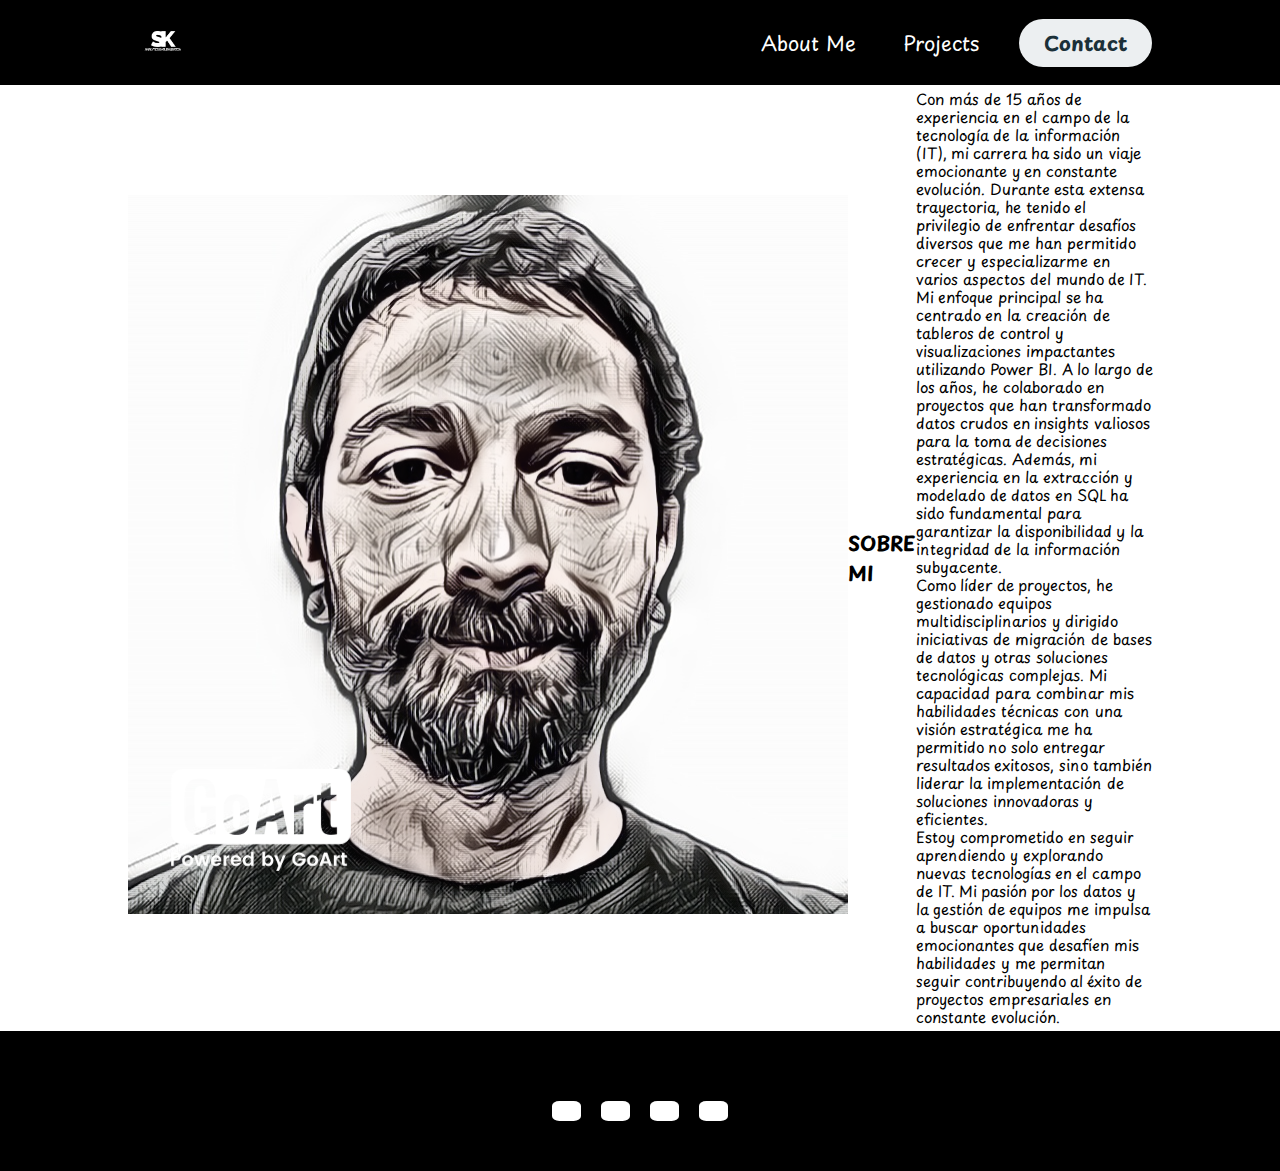
==== pages/about-me.html @ 438b55e9 "modificaciones en la estructura del código." ====
<!DOCTYPE html>
<html lang="en">
<head>
    <meta charset="UTF-8">
    <meta name="viewport" content="width=device-width, initial-scale=1.0">

    <!-- Link CSS -->
    <link rel="stylesheet" href="../css/styles.css">

    <title>Sebastian Kuperman</title>
</head>
<body>
    <!-- NAV -->
    <header class="header">
        <div class="logo">
            <img src="../img/logo-bg-black.png" alt="logo">
        </div>

        <nav>
            <ul class="nav-links">
                <li><a href="../pages/about-me.html">About Me</a></li>
                <li><a href="../pages/projects.html">Projects</a></li>
            </ul>
        </nav>
        <a href="../pages/contact.html" class="btn"><button>Contact</button></a>

        <a onclick="openNav()" class="menu" href="#"><button>Menu</button></a>

        <div class="overlay-nav" id="mobile-menu">
            <a onclick="closeNav()" href="" class="close">&times;</a>
            <div class="overlay-content">
                <a href="../pages/about-me.html">About Me</a>
                <a href="../pages/projects.html">Projects</a>
                <a href="../pages/contact.html">Contact</a>
            </div>
        </div>
    </header>
    <!-- END NAV -->

    <!-- SOBRE MI -->
    <section class="about-me" id="about-me">
        <div class="about-me-img">
            <img src="../img\Seb - Sketch 2.png" alt="sebastian-kuperman" loading="lazy" class="" />
        </div>

        <h1 class="about-me-title">SOBRE MI</h1>
            <div class="about-me-text">
                <p class="">
                    Con más de 15 años de experiencia en el campo de la tecnología de la información (IT), mi
                    carrera ha sido un viaje emocionante y en constante evolución. Durante esta extensa trayectoria,
                    he tenido el privilegio de enfrentar desafíos diversos que me han permitido crecer y
                    especializarme en varios aspectos del mundo de IT.
                </p>
                <p class="">
                    Mi enfoque principal se ha centrado en la creación de tableros de control y visualizaciones
                    impactantes utilizando Power BI. A lo largo de los años, he colaborado en proyectos que han
                    transformado datos crudos en insights valiosos para la toma de decisiones estratégicas. Además,
                    mi experiencia en la extracción y modelado de datos en SQL ha sido fundamental para garantizar
                    la disponibilidad y la integridad de la información subyacente.
                </p>
                <p class="">
                    Como líder de proyectos, he gestionado equipos multidisciplinarios y dirigido iniciativas de
                    migración de bases de datos y otras soluciones tecnológicas complejas. Mi capacidad para
                    combinar mis habilidades técnicas con una visión estratégica me ha permitido no solo entregar
                    resultados exitosos, sino también liderar la implementación de soluciones innovadoras y
                    eficientes.
                </p>
                <p class="">
                    Estoy comprometido en seguir aprendiendo y explorando nuevas tecnologías en el campo de IT. Mi
                    pasión por los datos y la gestión de equipos me impulsa a buscar oportunidades emocionantes que
                    desafíen mis habilidades y me permitan seguir contribuyendo al éxito de proyectos empresariales
                    en constante evolución.
                </p>
            </div>
        </div>
    </section>
    <!-- END ABOUT ME -->

    <!-- FOOTER -->
    <footer class="footer">
        <a class="bi bi-github" href="https://github.com/skuperman2/"></a>
        <a class="bi bi-youtube" href="https://www.youtube.com/"></a>
        <a class="bi bi-twitter" href="https://twitter.com/"></a>
        <a class="bi bi-instagram" href="https://www.instagram.com/"></a>
    </footer>
    <!-- END FOOTER -->

    <!-- SCRIPT -->
    <script type="text/javascript" src="../js/scripts.js"></script>
    <!-- END SCRIPT -->
</body>
</html>
---- css/styles.css ----
@import url('https://fonts.googleapis.com/css2?family=Playpen+Sans:wght@400;600&display=swap');


/* RESET CSS */
*{
    box-sizing: border-box;
    margin: 0;
    padding: 0;
    font-family: 'Playpen Sans', cursive;
    font-size: 20px;
}

body{
    background-color: #FFF;
}

.header{
    background-color: #000;
    display: flex;
    justify-content: flex-end;
    align-items: center;
    height: 85px;
    padding: 5px 10%;
}

.header .logo{
    cursor: pointer;
    margin-right: auto;
}

.header .logo img{
    height: 70px;
    width: auto;
    transition: all 0.3s;
}

.header .logo img:hover{
    transform: scale(1.2);
}

.header .nav-links{
    list-style: none;
}

.header .nav-links li{
    display: inline-block;
    padding: 0px 20px;
}

.header .nav-links li:hover{
    transform: scale(1.1);
}

.header .nav-links a{
    font-size: 700;
    color: #FFF;
}

.header .nav-links a:hover{
    color: peru;
}

.header .btn button{
    margin-left: 20px;
    font-weight: 700;
    color: #000;
    padding: 9px 25px;
    background: #FFF;
    border: none;
    border-radius: 50px;
    cursor: pointer;
    transition: all 0.3s ease 0s;
}

.header .btn button:hover{
    background-color: peru;
    color: #FFF;
    transform: scale(1.1);
}
/* END RESET CSS */

/* NAV */
.header a{
    text-decoration: none;
}

.header .overlay-nav{
    height: 100%;
    width: 0;
    position: fixed;
    z-index: 1;
    left: 0;
    top: 0;
    background-color: rgba(0, 0, 0, 0.75);
    overflow: hidden;
    transition: all 0.3s ease 0;
}

.header .overlay-nav .overlay-content{
    display: flex;
    height: 100%;
    flex-direction: column;
    align-items: center;
    justify-content: center;
}

.header .overlay-nav a{
    padding: 15px;
    font-size: 36px;
    display: block;
    transition: all 0.3s ease 0;
    font-weight: 700;
    color: #FFF;
}

.header .nav-links a:hover{
    color: #ffbc0e;
}

/**/.menu {
    display:none;
}

.header .btn button,
/**/.header .menu button{
    margin-left: 20px;
    font-weight: 700;
    color: #1b3039;
    padding: 9px 25px;
    background: #eceff1;
    border: none;
    border-radius: 50px;
    cursor: pointer;
    transition: all 0.3s ease 0s;
}

.header .btn button:hover,
/**/.header .menu button:hover{
    background-color: #e2f1f8;
    color: #ffbc0e;
    transform: scale(1.1);
}


/**/@media screen and (max-width: 800px){
    .nav-links, .btn {
        display: none;
    }
    .menu {
        display: inherit;
    }
}
/* END NAV */

/*NAV MOBILE*/
.header a{
    text-decoration: none; 
}

.header .overlay-nav {
    height: 100%;
    width: 0;
    position: fixed;
    z-index: 1;
    left: 0;
    top: 0;
    background-color: rgba(33, 49, 63, .95);
    overflow: hidden;
    transition: all 0.3s ease 0s;
}

.header .overlay-nav .overlay-content{
    display: flex;
    height: 100%;
    flex-direction: column;
    align-items: center;
    justify-content: center;    
}

.header .overlay-nav a{
    padding: 15px;
    font-size: 36px;
    display: block;
    transition: all 0.3s ease 0s;
    font-weight: 700;
    color: #eceff1;
}

.header .overlay-nav a:hover, 
.header .overlay-nav a:focus{
    color: #ffbc0e;
}

.header .overlay-nav .close{
    position: absolute;
    top: 20px;
    right: 45px;
    font-size: 65px;
}

@media screen and (max-height:450px) {
    .header .overlay-nav a{
        font-size: 20px;
    }
    .header .overlay-nav .close{
        font-size: 40px;
        top: 15px;
        right: 35px;
    }
}
/* END NAV MOBILE */

/* HERO */
.contenedor{
	display: flex;
	max-width: 100%;
	height: 80vh;
	background-image: url(../img/hero-dark.jpg);
	background-repeat: no-repeat;
	background-size: cover;
	background-position: left; 
}
.contenedor .wrap{
	max-width: 1000px;
	margin: 0 auto;
	height: 100%;
	display: flex;
	flex-flow: row wrap;
	justify-content: left;
}
.contenedor .wrap .box{
	flex-basis: 50%;
	color: #fff;
	text-align: left;
	align-self: center;
}
.contenedor .wrap .box p{
	font-size: 18px;
	letter-spacing: 2px;
	font-weight: 300;
	
}
.contenedor .wrap .box h1{
	font-size: 32px;
	line-height: .9;
	padding-bottom: 10px;
	
}
.contenedor .wrap .box p{
	font-size: 15px;
	line-height: 1.2;
}
.contenedor .wrap .box .botones{
	display: flex;
	margin-top: 30px;
	flex-flow: row wrap;
}
.contenedor .wrap .box .botones .btn1{
	flex-basis: 30%;
	border: solid 2px;
	border-radius: 20px;
	padding: 10px 30px 10px 30px;
	margin-right: 20px;
	text-align: center;
	text-decoration: none;
	color: #fff;
}
.contenedor .wrap .box .botones .btn2{
	flex-basis: 30%;
	background-color: #fff;	
	border: solid 2px;
	border-radius: 20px;
	padding: 10px 30px 10px 30px;
	text-align: center;
	text-decoration: none;
	color: #000;
}
/* END HERO */

/* ******************************* */

/*ABOUT ME */
.about-me{
    display: flex;
    justify-content: space-between;
    align-items: center;
    /* height: 85px; */
    padding: 5px 10%;
}

.about-me-title h1{
    font-size: 32px;
	line-height: .9;
	padding-bottom: 10px;
}

.about-me-text p{
    font-size: 15px;
	line-height: 1.2;
}

.about-me-img{
    
}

/* END ABOUT ME */

/* ******************************* */

/* PROYECTOS */
#proyectos {
    background-color: #FFF;
    height: 100%;
}

#proyectos h2 {
    text-align: center;
    margin-bottom: 20px;
}

#proyectos .contenido {
    max-width: 90%;
    margin: auto;
    display: flex;
    justify-content: space-between;
}

#proyectos .contenido .item {
    width: 25%;
    height: 500px;
    background-size: cover;
    background-position: center center;
    margin: 0 10px;
    transition: .7s;
    position: relative;
    border-radius: 5px;
    overflow: hidden;
    cursor: pointer;
    background-image: url(../img/Seb\ -\ Impresionismo.png);
}

#proyectos .contenido .item:hover {
    width: 50%;
}

#proyectos .contenido .overlay {
    position: absolute;
    background: linear-gradient(to bottom, transparent 80%, rgba(0,0,0,.7));
    top: 0;
    left: 0;
    width: 100%;
    height: 100%;
}

#proyectos .contenido .item .titulo {
    position: absolute;
    bottom: -40px;
    letter-spacing: 2px;
    left: 50%;
    transform: translateX(-50%);
    color: #FFF;
    font-style: 20px;
    background-color: rgba(0,0,0,.7);
    padding: 10px 0;
    width: 100%;
    opacity: 0;
    transition: .3s;
    border-radius: 8px;
}

#proyectos .contenido .item:hover .titulo {
    opacity: 1;
    bottom: -20px;
}
/* END PROYECTOS */

  /* ******************************* */

/* FORM */
input[type=text], select, textarea {
    width: 100%;
    padding: 12px;
    border: 1px solid #ccc;
    border-radius: 4px;
    box-sizing: border-box;
    margin-top: 6px;
    margin-bottom: 16px;
    resize: vertical;
  }
  
input[type=submit] {
    background-color: #000;
    color: #FFF;
    padding: 12px 20px;
    border: none;
    border-radius: 4px;
    cursor: pointer;
    width: 100%;
}
  
input[type=submit]:hover {
    background-color: #000;
    padding: 12px 20px;
    border: none;
    border-radius: 4px;
    color: peru;
    background-color: #e2f1f8;
    color: #ffbc0e;
    transform: scale(1.1);
}
  
.form {
    display: flex;
    justify-content: center;
    margin: auto;
	max-width: 50%;
	height: 80vh;
    border: 2px solid #000;
    border-radius: 5px;
    background-color: #FFF;
    padding: 20px;
}
/* END FORM */

/* ******************************* */

/* FOOTER */

footer{
    display: flex;
    flex-direction: row;
    justify-content: center;
    align-items: center;
    height: 100%;
    padding: 60px 0px 40px 0px;
    background-color: #000;

  }
  
  .footer a{
    font-size: 1.2rem;
    text-decoration: none;
    text-align: center;
    margin: .5rem;
    color: #FFF;
    background-color: #FFF;
    padding:.5rem .73rem;
    border-radius: 25%;
  }

  body.dark .footer a {
    color: #FFF;
    background-color: #000;
  }
  /* END FOOTER */
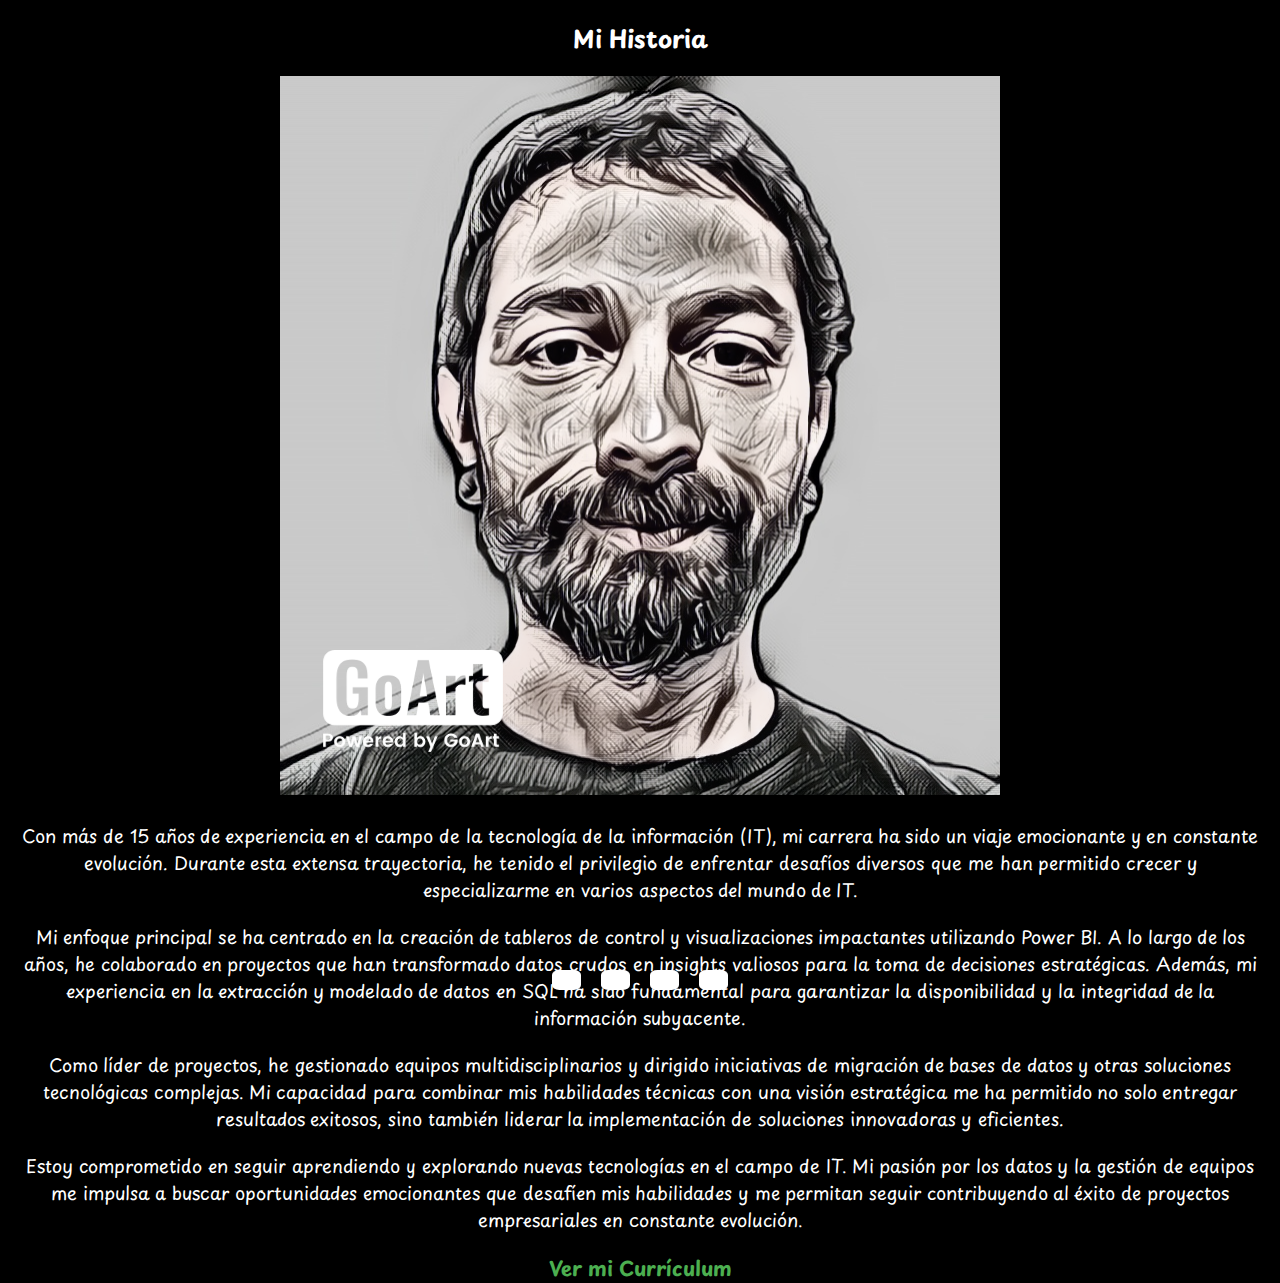
==== commit 299c6ddd: "modified:   css/styles.css modified:   index.html modified:   js/scripts.js modified:   pages/about-" ====
--- a/pages/about-me.html
+++ b/pages/about-me.html
@@ -1,5 +1,6 @@
 <!DOCTYPE html>
 <html lang="en">
+
 <head>
     <meta charset="UTF-8">
     <meta name="viewport" content="width=device-width, initial-scale=1.0">
@@ -9,71 +10,48 @@
 
     <title>Sebastian Kuperman</title>
 </head>
+
 <body>
     <!-- NAV -->
-    <header class="header">
-        <div class="logo">
-            <img src="../img/logo-bg-black.png" alt="logo">
-        </div>
 
-        <nav>
-            <ul class="nav-links">
-                <li><a href="../pages/about-me.html">About Me</a></li>
-                <li><a href="../pages/projects.html">Projects</a></li>
-            </ul>
-        </nav>
-        <a href="../pages/contact.html" class="btn"><button>Contact</button></a>
-
-        <a onclick="openNav()" class="menu" href="#"><button>Menu</button></a>
-
-        <div class="overlay-nav" id="mobile-menu">
-            <a onclick="closeNav()" href="" class="close">&times;</a>
-            <div class="overlay-content">
-                <a href="../pages/about-me.html">About Me</a>
-                <a href="../pages/projects.html">Projects</a>
-                <a href="../pages/contact.html">Contact</a>
-            </div>
-        </div>
-    </header>
     <!-- END NAV -->
 
     <!-- SOBRE MI -->
-    <section class="about-me" id="about-me">
-        <div class="about-me-img">
-            <img src="../img\Seb - Sketch 2.png" alt="sebastian-kuperman" loading="lazy" class="" />
+
+    <div class="about-container">
+        <h1>Mi Historia</h1>
+        <div class="image-container">
+            <img src="../img\Seb - Sketch 2.png" alt="Mi Foto">
         </div>
-
-        <h1 class="about-me-title">SOBRE MI</h1>
-            <div class="about-me-text">
-                <p class="">
-                    Con más de 15 años de experiencia en el campo de la tecnología de la información (IT), mi
-                    carrera ha sido un viaje emocionante y en constante evolución. Durante esta extensa trayectoria,
-                    he tenido el privilegio de enfrentar desafíos diversos que me han permitido crecer y
-                    especializarme en varios aspectos del mundo de IT.
-                </p>
-                <p class="">
-                    Mi enfoque principal se ha centrado en la creación de tableros de control y visualizaciones
-                    impactantes utilizando Power BI. A lo largo de los años, he colaborado en proyectos que han
-                    transformado datos crudos en insights valiosos para la toma de decisiones estratégicas. Además,
-                    mi experiencia en la extracción y modelado de datos en SQL ha sido fundamental para garantizar
-                    la disponibilidad y la integridad de la información subyacente.
-                </p>
-                <p class="">
-                    Como líder de proyectos, he gestionado equipos multidisciplinarios y dirigido iniciativas de
-                    migración de bases de datos y otras soluciones tecnológicas complejas. Mi capacidad para
-                    combinar mis habilidades técnicas con una visión estratégica me ha permitido no solo entregar
-                    resultados exitosos, sino también liderar la implementación de soluciones innovadoras y
-                    eficientes.
-                </p>
-                <p class="">
-                    Estoy comprometido en seguir aprendiendo y explorando nuevas tecnologías en el campo de IT. Mi
-                    pasión por los datos y la gestión de equipos me impulsa a buscar oportunidades emocionantes que
-                    desafíen mis habilidades y me permitan seguir contribuyendo al éxito de proyectos empresariales
-                    en constante evolución.
-                </p>
-            </div>
-        </div>
-    </section>
+            <p>
+                Con más de 15 años de experiencia en el campo de la tecnología de la información (IT), mi
+                carrera ha sido un viaje emocionante y en constante evolución. Durante esta extensa trayectoria,
+                he tenido el privilegio de enfrentar desafíos diversos que me han permitido crecer y
+                especializarme en varios aspectos del mundo de IT.
+            </p>
+            <p>
+                Mi enfoque principal se ha centrado en la creación de tableros de control y visualizaciones
+                impactantes utilizando Power BI. A lo largo de los años, he colaborado en proyectos que han
+                transformado datos crudos en insights valiosos para la toma de decisiones estratégicas. Además,
+                mi experiencia en la extracción y modelado de datos en SQL ha sido fundamental para garantizar
+                la disponibilidad y la integridad de la información subyacente.
+            </p>
+            <p>
+                Como líder de proyectos, he gestionado equipos multidisciplinarios y dirigido iniciativas de
+                migración de bases de datos y otras soluciones tecnológicas complejas. Mi capacidad para
+                combinar mis habilidades técnicas con una visión estratégica me ha permitido no solo entregar
+                resultados exitosos, sino también liderar la implementación de soluciones innovadoras y
+                eficientes.
+            </p>
+            <p>
+                Estoy comprometido en seguir aprendiendo y explorando nuevas tecnologías en el campo de IT. Mi
+                pasión por los datos y la gestión de equipos me impulsa a buscar oportunidades emocionantes que
+                desafíen mis habilidades y me permitan seguir contribuyendo al éxito de proyectos empresariales
+                en constante evolución.
+            </p>
+            
+            <a href="ruta/a/tu/curriculum.pdf" target="_blank" class="resume-link">Ver mi Currículum</a>
+    </div>
     <!-- END ABOUT ME -->
 
     <!-- FOOTER -->
@@ -89,4 +67,5 @@
     <script type="text/javascript" src="../js/scripts.js"></script>
     <!-- END SCRIPT -->
 </body>
+
 </html>--- a/css/styles.css
+++ b/css/styles.css
@@ -11,296 +11,104 @@
 }
 
 body{
-    background-color: #FFF;
-}
-
-.header{
-    background-color: #000;
-    display: flex;
-    justify-content: flex-end;
+    background-color: #000;
+    color: #FFF;
+}
+/* END RESET CSS */
+
+/* HOME */
+.home {
+    display: flex;
+    flex-direction: column;
+    justify-content: space-around;
     align-items: center;
-    height: 85px;
-    padding: 5px 10%;
-}
-
-.header .logo{
+    height: 100vh;
+    padding: 20px;
+}
+
+.words {
+    text-align: center;
+    margin-bottom: 20px;
+}
+
+.words p {
+    margin: 10px 0;
     cursor: pointer;
-    margin-right: auto;
-}
-
-.header .logo img{
-    height: 70px;
-    width: auto;
-    transition: all 0.3s;
-}
-
-.header .logo img:hover{
-    transform: scale(1.2);
-}
-
-.header .nav-links{
-    list-style: none;
-}
-
-.header .nav-links li{
-    display: inline-block;
-    padding: 0px 20px;
-}
-
-.header .nav-links li:hover{
+    font-size: 18px;
+    transition: color 0.3s, transform 0.3s;
+}
+
+.words p:hover {
+    color: chocolate;
     transform: scale(1.1);
 }
 
-.header .nav-links a{
-    font-size: 700;
-    color: #FFF;
-}
-
-.header .nav-links a:hover{
-    color: peru;
-}
-
-.header .btn button{
-    margin-left: 20px;
-    font-weight: 700;
-    color: #000;
-    padding: 9px 25px;
-    background: #FFF;
-    border: none;
-    border-radius: 50px;
-    cursor: pointer;
-    transition: all 0.3s ease 0s;
-}
-
-.header .btn button:hover{
-    background-color: peru;
-    color: #FFF;
-    transform: scale(1.1);
-}
-/* END RESET CSS */
-
-/* NAV */
-.header a{
-    text-decoration: none;
-}
-
-.header .overlay-nav{
-    height: 100%;
-    width: 0;
-    position: fixed;
-    z-index: 1;
-    left: 0;
-    top: 0;
-    background-color: rgba(0, 0, 0, 0.75);
-    overflow: hidden;
-    transition: all 0.3s ease 0;
-}
-
-.header .overlay-nav .overlay-content{
-    display: flex;
-    height: 100%;
+.image-container {
+    max-width: 100%;
+    height: auto;
+}
+
+.image-container img {
+    max-width: 100%;
+    height: auto;
+}
+
+@media screen and (min-width: 600px) {
+    .home {
+        flex-direction: row;
+    }
+
+    .words {
+        text-align: left;
+    }
+}
+
+/* END HOME */
+
+/* ******************************* */
+
+/*ABOUT ME */
+
+.about-container {
+    display: flex;
     flex-direction: column;
     align-items: center;
-    justify-content: center;
-}
-
-.header .overlay-nav a{
-    padding: 15px;
-    font-size: 36px;
+    height: 100vh;
+    padding: 20px;
+    text-align: center;
+}
+
+h1 {
+    font-size: 24px;
+    width: 100%; /* Ocupa todo el ancho disponible */
+}
+
+.image-container {
+    margin-top: 20px; /* Agregado espacio entre el título y la imagen */
+}
+
+.image-container img {
+    max-width: 100%;
+    height: auto;
+}
+
+.text-container {
+    max-width: 80%;
+    margin: 20px auto; /* Ajustado el margen para centrar */
+}
+
+p {
+    margin-top: 20px;
+    font-size: 18px;
+    line-height: 1.5;
+}
+
+.resume-link {
     display: block;
-    transition: all 0.3s ease 0;
-    font-weight: 700;
-    color: #FFF;
-}
-
-.header .nav-links a:hover{
-    color: #ffbc0e;
-}
-
-/**/.menu {
-    display:none;
-}
-
-.header .btn button,
-/**/.header .menu button{
-    margin-left: 20px;
-    font-weight: 700;
-    color: #1b3039;
-    padding: 9px 25px;
-    background: #eceff1;
-    border: none;
-    border-radius: 50px;
-    cursor: pointer;
-    transition: all 0.3s ease 0s;
-}
-
-.header .btn button:hover,
-/**/.header .menu button:hover{
-    background-color: #e2f1f8;
-    color: #ffbc0e;
-    transform: scale(1.1);
-}
-
-
-/**/@media screen and (max-width: 800px){
-    .nav-links, .btn {
-        display: none;
-    }
-    .menu {
-        display: inherit;
-    }
-}
-/* END NAV */
-
-/*NAV MOBILE*/
-.header a{
-    text-decoration: none; 
-}
-
-.header .overlay-nav {
-    height: 100%;
-    width: 0;
-    position: fixed;
-    z-index: 1;
-    left: 0;
-    top: 0;
-    background-color: rgba(33, 49, 63, .95);
-    overflow: hidden;
-    transition: all 0.3s ease 0s;
-}
-
-.header .overlay-nav .overlay-content{
-    display: flex;
-    height: 100%;
-    flex-direction: column;
-    align-items: center;
-    justify-content: center;    
-}
-
-.header .overlay-nav a{
-    padding: 15px;
-    font-size: 36px;
-    display: block;
-    transition: all 0.3s ease 0s;
-    font-weight: 700;
-    color: #eceff1;
-}
-
-.header .overlay-nav a:hover, 
-.header .overlay-nav a:focus{
-    color: #ffbc0e;
-}
-
-.header .overlay-nav .close{
-    position: absolute;
-    top: 20px;
-    right: 45px;
-    font-size: 65px;
-}
-
-@media screen and (max-height:450px) {
-    .header .overlay-nav a{
-        font-size: 20px;
-    }
-    .header .overlay-nav .close{
-        font-size: 40px;
-        top: 15px;
-        right: 35px;
-    }
-}
-/* END NAV MOBILE */
-
-/* HERO */
-.contenedor{
-	display: flex;
-	max-width: 100%;
-	height: 80vh;
-	background-image: url(../img/hero-dark.jpg);
-	background-repeat: no-repeat;
-	background-size: cover;
-	background-position: left; 
-}
-.contenedor .wrap{
-	max-width: 1000px;
-	margin: 0 auto;
-	height: 100%;
-	display: flex;
-	flex-flow: row wrap;
-	justify-content: left;
-}
-.contenedor .wrap .box{
-	flex-basis: 50%;
-	color: #fff;
-	text-align: left;
-	align-self: center;
-}
-.contenedor .wrap .box p{
-	font-size: 18px;
-	letter-spacing: 2px;
-	font-weight: 300;
-	
-}
-.contenedor .wrap .box h1{
-	font-size: 32px;
-	line-height: .9;
-	padding-bottom: 10px;
-	
-}
-.contenedor .wrap .box p{
-	font-size: 15px;
-	line-height: 1.2;
-}
-.contenedor .wrap .box .botones{
-	display: flex;
-	margin-top: 30px;
-	flex-flow: row wrap;
-}
-.contenedor .wrap .box .botones .btn1{
-	flex-basis: 30%;
-	border: solid 2px;
-	border-radius: 20px;
-	padding: 10px 30px 10px 30px;
-	margin-right: 20px;
-	text-align: center;
-	text-decoration: none;
-	color: #fff;
-}
-.contenedor .wrap .box .botones .btn2{
-	flex-basis: 30%;
-	background-color: #fff;	
-	border: solid 2px;
-	border-radius: 20px;
-	padding: 10px 30px 10px 30px;
-	text-align: center;
-	text-decoration: none;
-	color: #000;
-}
-/* END HERO */
-
-/* ******************************* */
-
-/*ABOUT ME */
-.about-me{
-    display: flex;
-    justify-content: space-between;
-    align-items: center;
-    /* height: 85px; */
-    padding: 5px 10%;
-}
-
-.about-me-title h1{
-    font-size: 32px;
-	line-height: .9;
-	padding-bottom: 10px;
-}
-
-.about-me-text p{
-    font-size: 15px;
-	line-height: 1.2;
-}
-
-.about-me-img{
-    
+    margin-top: 20px;
+    color: #4CAF50;
+    text-decoration: none;
+    font-weight: bold;
 }
 
 /* END ABOUT ME */
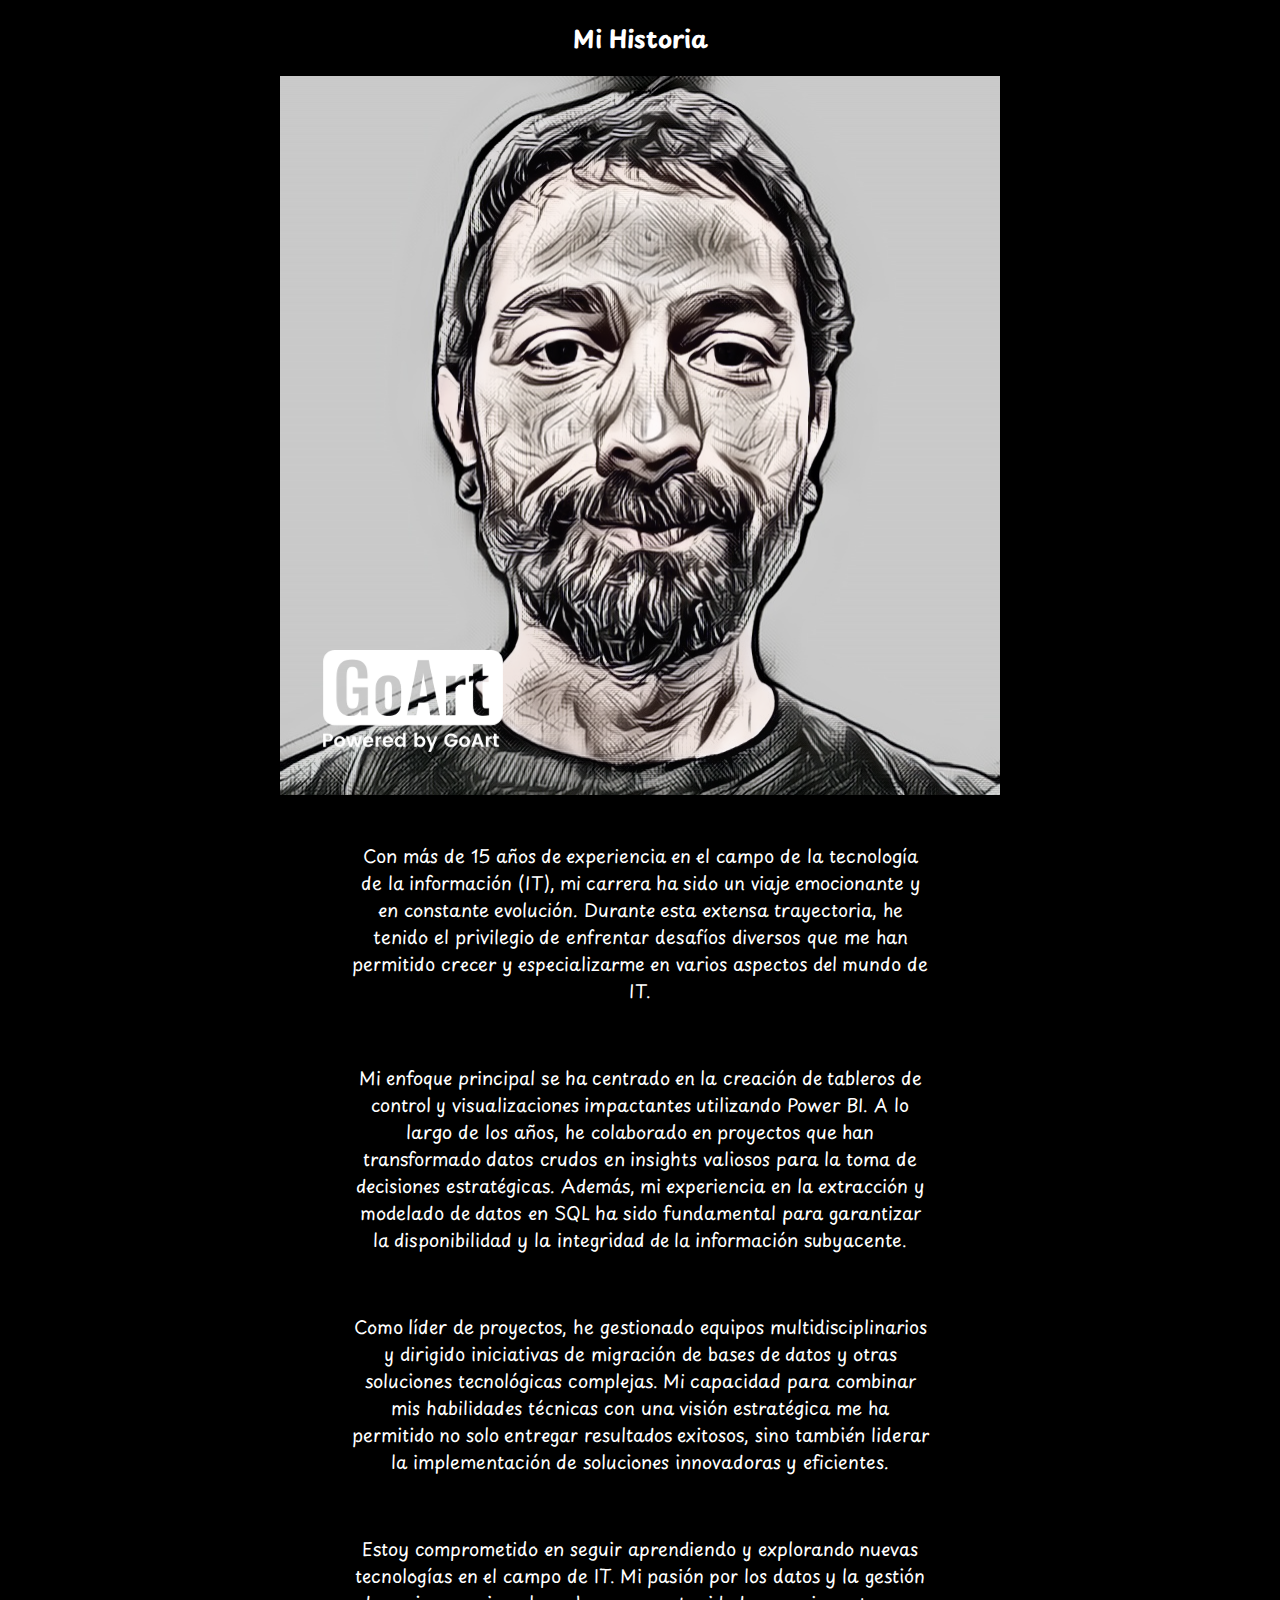
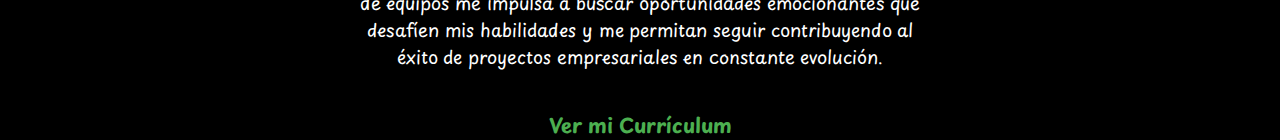
==== commit e80bc839: "modificacione en la estructura de la web" ====
--- a/pages/about-me.html
+++ b/pages/about-me.html
@@ -55,12 +55,12 @@
     <!-- END ABOUT ME -->
 
     <!-- FOOTER -->
-    <footer class="footer">
+    <!-- <footer class="footer">
         <a class="bi bi-github" href="https://github.com/skuperman2/"></a>
         <a class="bi bi-youtube" href="https://www.youtube.com/"></a>
         <a class="bi bi-twitter" href="https://twitter.com/"></a>
         <a class="bi bi-instagram" href="https://www.instagram.com/"></a>
-    </footer>
+    </footer> -->
     <!-- END FOOTER -->
 
     <!-- SCRIPT -->
--- a/css/styles.css
+++ b/css/styles.css
@@ -101,6 +101,10 @@
     margin-top: 20px;
     font-size: 18px;
     line-height: 1.5;
+    justify-content: center;
+	max-width: 50%;
+	height: 80vh;
+    padding: 20px;
 }
 
 .resume-link {
@@ -213,7 +217,7 @@
     border-radius: 4px;
     color: peru;
     background-color: #e2f1f8;
-    color: #ffbc0e;
+    color: peru;
     transform: scale(1.1);
 }
   
